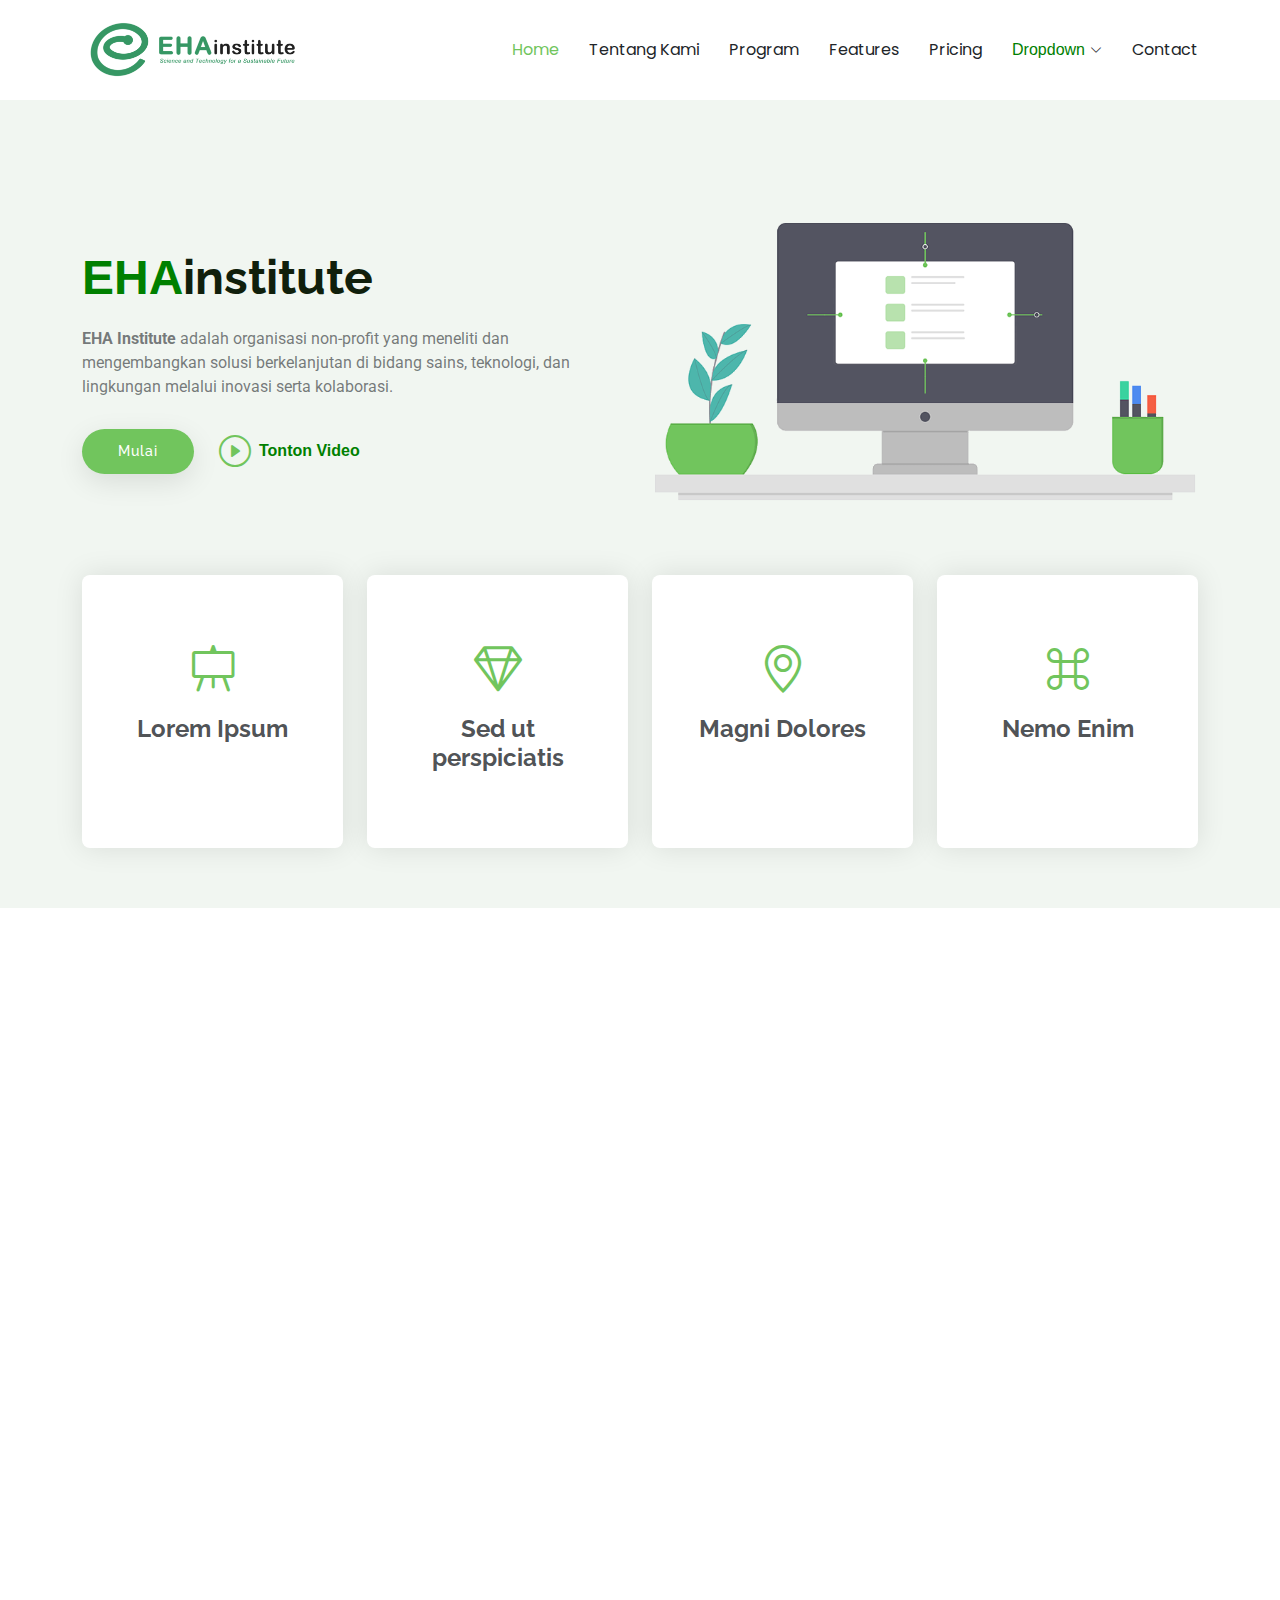
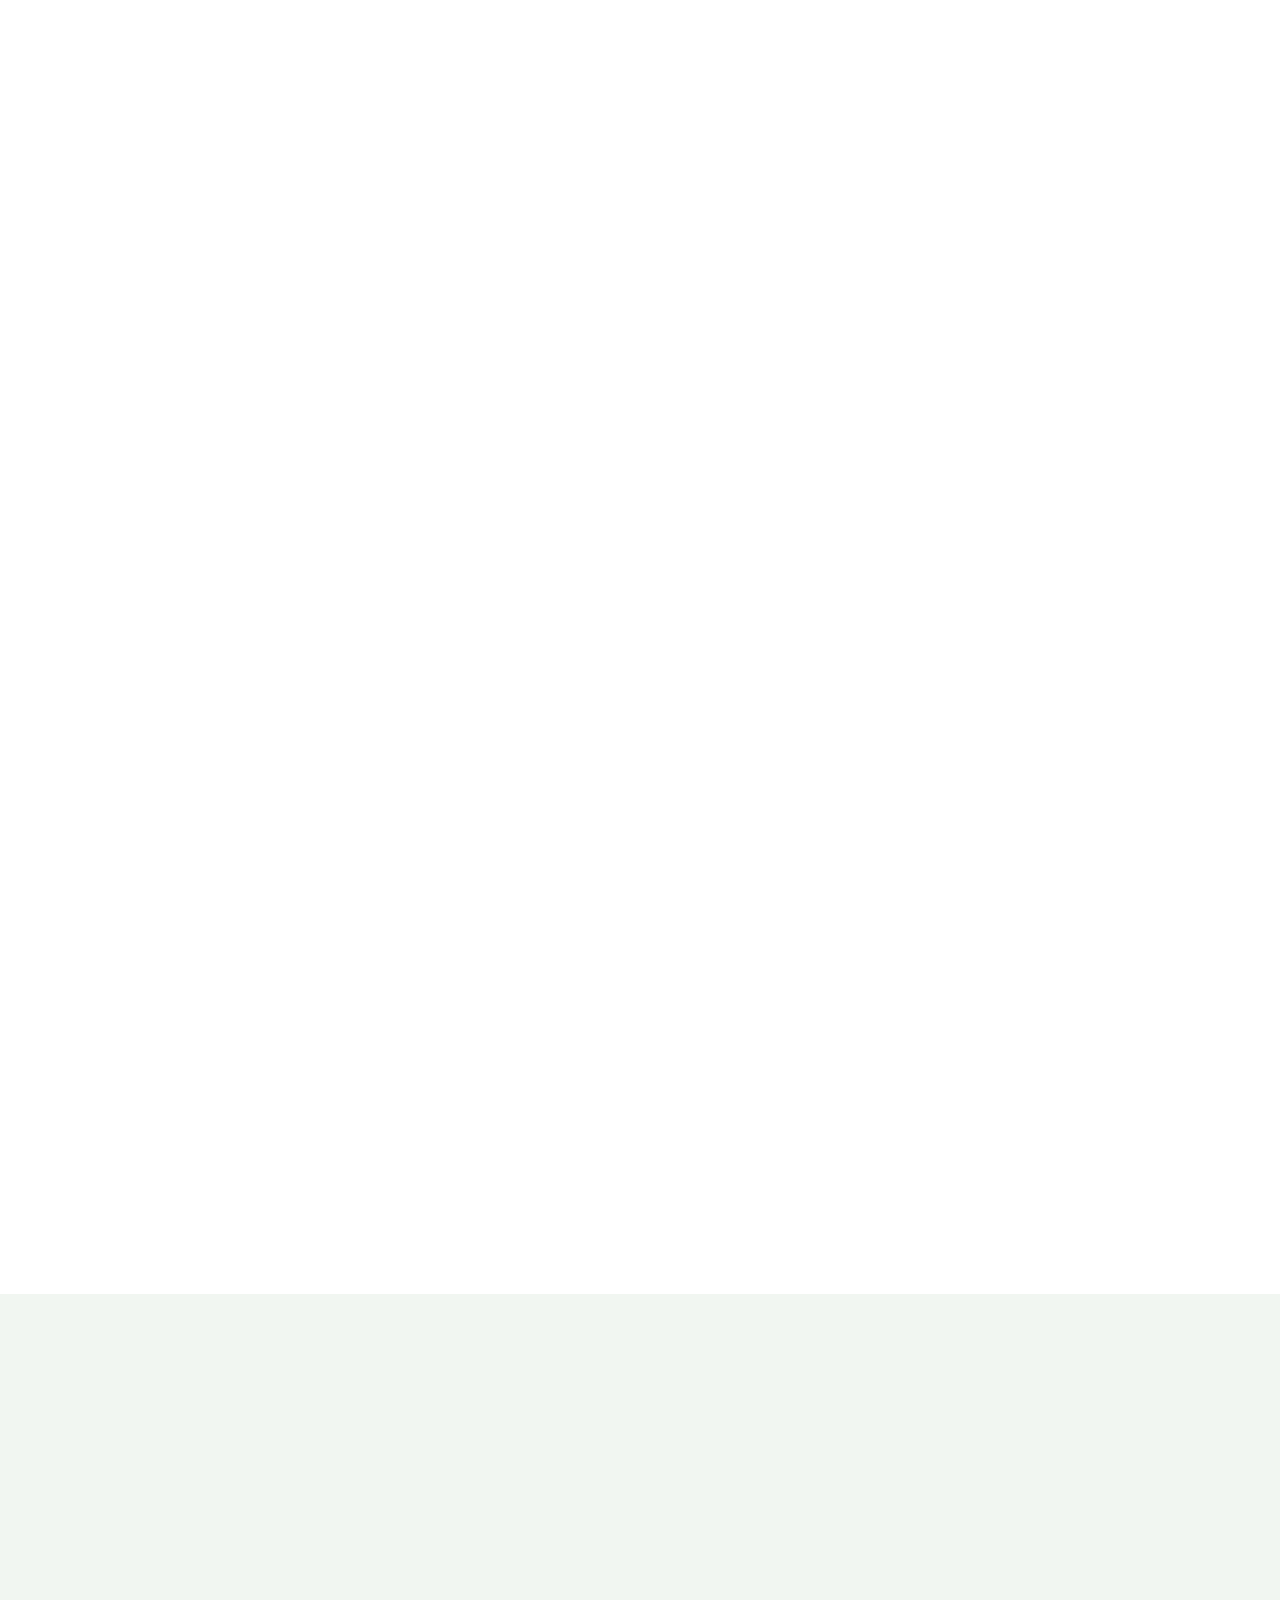
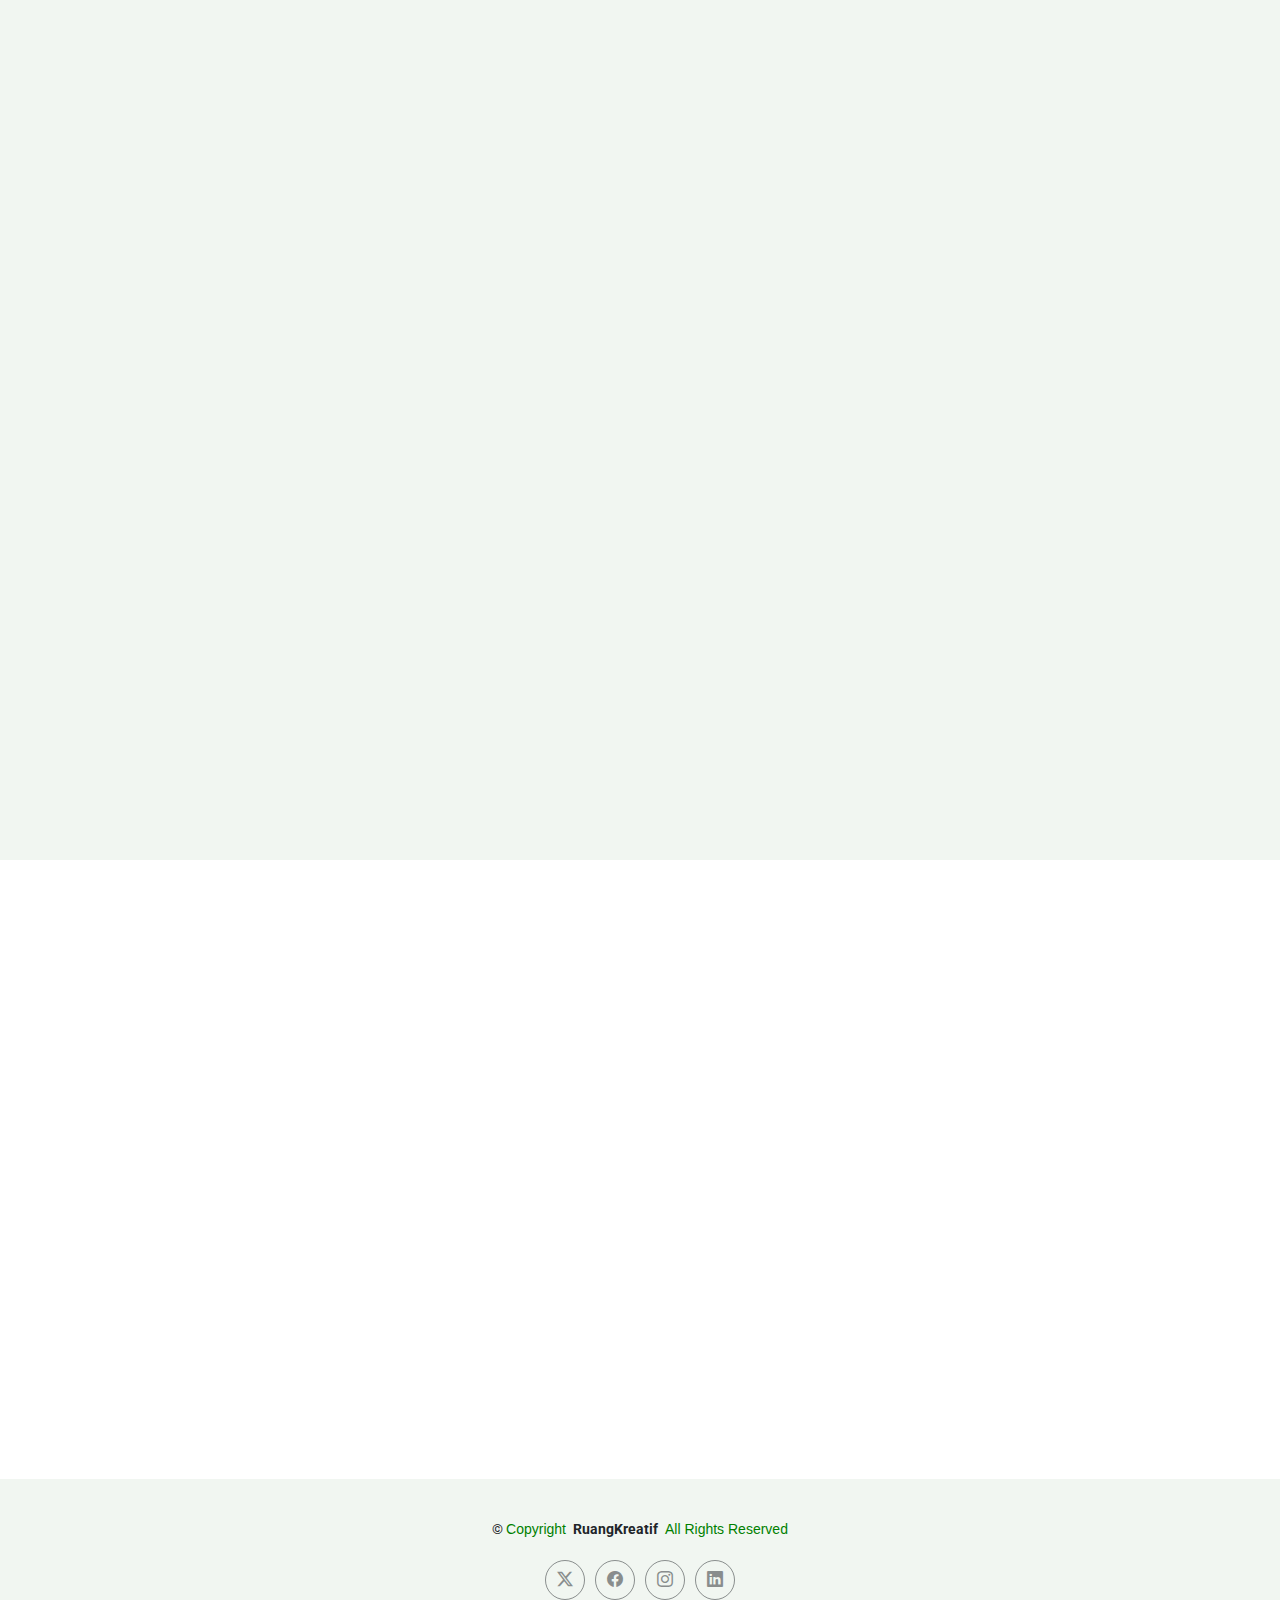
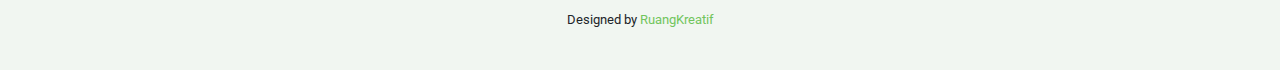
==== index.html @ 8fd2c1e6 "first commit" ====
<!DOCTYPE html>
<html lang="en">

<head>
  <meta charset="utf-8">
  <meta content="width=device-width, initial-scale=1.0" name="viewport">
  <title>EHA institute</title>
  <meta name="description" content="">
  <meta name="keywords" content="">

  <!-- Favicons -->
  <link href="assets/img/eha.png" rel="icon">
  <link href="assets/img" rel="apple-touch-icon">

  <!-- Fonts -->
  <link href="https://fonts.googleapis.com" rel="preconnect">
  <link href="https://fonts.gstatic.com" rel="preconnect" crossorigin>
  <link href="https://fonts.googleapis.com/css2?family=Roboto:ital,wght@0,100;0,300;0,400;0,500;0,700;0,900;1,100;1,300;1,400;1,500;1,700;1,900&family=Poppins:ital,wght@0,100;0,200;0,300;0,400;0,500;0,600;0,700;0,800;0,900;1,100;1,200;1,300;1,400;1,500;1,600;1,700;1,800;1,900&family=Raleway:ital,wght@0,100;0,200;0,300;0,400;0,500;0,600;0,700;0,800;0,900;1,100;1,200;1,300;1,400;1,500;1,600;1,700;1,800;1,900&display=swap" rel="stylesheet">

  <!-- Vendor CSS Files -->
  <link href="assets/vendor/bootstrap/css/bootstrap.min.css" rel="stylesheet">
  <link href="assets/vendor/bootstrap-icons/bootstrap-icons.css" rel="stylesheet">
  <link href="assets/vendor/aos/aos.css" rel="stylesheet">
  <link href="assets/vendor/glightbox/css/glightbox.min.css" rel="stylesheet">

  <!-- Main CSS File -->
  <link href="assets/css/main.css" rel="stylesheet">

  <!-- =======================================================
  * Template Name: eStartup
  * Template URL: https://bootstrapmade.com/estartup-bootstrap-landing-page-template/
  * Updated: Aug 07 2024 with Bootstrap v5.3.3
  * Author: BootstrapMade.com
  * License: https://bootstrapmade.com/license/
  ======================================================== -->
</head>

<body class="index-page">

  <header id="header" class="header d-flex align-items-center sticky-top">
    <div class="container-fluid container-xl position-relative d-flex align-items-center justify-content-between">

      <a href="index.html" class="logo d-flex align-items-center">
        <!-- Uncomment the line below if you also wish to use an image logo -->
        <!-- <img src="assets/img/logo.png" alt=""> -->
          <img src="assets/img/eha-logo.png" alt="Logo" style="height: 100px;"> <!-- Ganti dengan ukuran yang sesuai -->
      </a>

      <nav id="navmenu" class="navmenu">
        <ul>
          <li><a href="#hero" class="active">Home</a></li>
          <li><a href="#about">Tentang Kami</a></li>
          <li><a href="#services">Program</a></li>
          <li><a href="#features">Features</a></li>
          <li><a href="#pricing">Pricing</a></li>
          <li class="dropdown"><a href="#"><span>Dropdown</span> <i class="bi bi-chevron-down toggle-dropdown"></i></a>
            <ul>
              <li><a href="#">Dropdown 1</a></li>
              <li class="dropdown"><a href="#"><span>Deep Dropdown</span> <i class="bi bi-chevron-down toggle-dropdown"></i></a>
                <ul>
                  <li><a href="#">Deep Dropdown 1</a></li>
                  <li><a href="#">Deep Dropdown 2</a></li>
                  <li><a href="#">Deep Dropdown 3</a></li>
                  <li><a href="#">Deep Dropdown 4</a></li>
                  <li><a href="#">Deep Dropdown 5</a></li>
                </ul>
              </li>
              <li><a href="#">Dropdown 2</a></li>
              <li><a href="#">Dropdown 3</a></li>
              <li><a href="#">Dropdown 4</a></li>
            </ul>
          </li>
          <li><a href="#contact">Contact</a></li>
        </ul>
        <i class="mobile-nav-toggle d-xl-none bi bi-list"></i>
      </nav>

    </div>
  </header>

  <main class="main">

    <!-- Hero Section -->
    <section id="hero" class="hero section light-background">

      <div class="container position-relative" data-aos="fade-up" data-aos-delay="100">
        <div class="row gy-5">
          <div class="col-lg-6 order-2 order-lg-1 d-flex flex-column justify-content-center">
            <h2 class="institute"><span>EHA</span>institute</h2>
            <p><b>EHA Institute</b> adalah organisasi non-profit yang meneliti dan mengembangkan solusi berkelanjutan di bidang sains, teknologi, dan lingkungan melalui inovasi serta kolaborasi.</p>
            <div class="d-flex">
              <a href="#about" class="btn-get-started">Mulai</a>
              <a href="assets/img/eha.mp4" class="glightbox btn-watch-video d-flex align-items-center"><i class="bi bi-play-circle"></i><span>Tonton Video</span></a>
            </div>
          </div>
          <div class="col-lg-6 order-1 order-lg-2">
            <img src="assets/img/hero-img.png" class="img-fluid" alt="">
          </div>
        </div>
      </div>

      <div class="icon-boxes position-relative" data-aos="fade-up" data-aos-delay="200">
        <div class="container position-relative">
          <div class="row gy-4 mt-5">

            <div class="col-xl-3 col-md-6">
              <div class="icon-box">
                <div class="icon"><i class="bi bi-easel"></i></div>
                <h4 class="title"><a href="" class="stretched-link">Lorem Ipsum</a></h4>
              </div>
            </div><!--End Icon Box -->

            <div class="col-xl-3 col-md-6">
              <div class="icon-box">
                <div class="icon"><i class="bi bi-gem"></i></div>
                <h4 class="title"><a href="" class="stretched-link">Sed ut perspiciatis</a></h4>
              </div>
            </div><!--End Icon Box -->

            <div class="col-xl-3 col-md-6">
              <div class="icon-box">
                <div class="icon"><i class="bi bi-geo-alt"></i></div>
                <h4 class="title"><a href="" class="stretched-link">Magni Dolores</a></h4>
              </div>
            </div><!--End Icon Box -->

            <div class="col-xl-3 col-md-6">
              <div class="icon-box">
                <div class="icon"><i class="bi bi-command"></i></div>
                <h4 class="title"><a href="" class="stretched-link">Nemo Enim</a></h4>
              </div>
            </div><!--End Icon Box -->

          </div>
        </div>
      </div>

    </section><!-- /Hero Section -->

    <!-- About Section -->
    <section id="about" class="about section">

      <div class="container">

        <div class="row gy-4">

          <div class="col-lg-6 content" data-aos="fade-up" data-aos-delay="100">
            <p class="who-we-are">Tentang Kami</p>
            <p class="fst-italic">
              EHA Institute adalah organisasi non-profit yang berfokus pada riset, penelitian, dan pengembangan di bidang sains, teknologi, serta lingkungan yang berkelanjutan. Berkomitmen untuk mendorong inovasi dan solusi berbasis ilmu pengetahuan, EHA Institute berperan dalam menghasilkan kajian strategis, teknologi ramah lingkungan, serta program pemberdayaan masyarakat yang bertujuan untuk menciptakan ekosistem yang lebih berkelanjutan. Melalui kolaborasi dengan akademisi, industri, dan komunitas, organisasi ini berupaya memberikan kontribusi nyata dalam menghadapi tantangan global di bidang lingkungan dan teknologi hijau.
            </p>
            <a href="#" class="read-more"><span>Lihat Kembali</span><i class="bi bi-arrow-right"></i></a>
          </div>

          <div class="col-lg-6 about-images" data-aos="fade-up" data-aos-delay="200">
            <div class="row gy-4">
              <div class="col-lg-6">
                <img src="assets/img/about-company-1.jpg" class="img-fluid" alt="">
              </div>
              <div class="col-lg-6">
                <div class="row gy-4">
                  <div class="col-lg-12">
                    <img src="assets/img/about-company-2.jpg" class="img-fluid" alt="">
                  </div>
                  <div class="col-lg-12">
                    <img src="assets/img/about-company-3.jpg" class="img-fluid" alt="">
                  </div>
                </div>
              </div>
            </div>

          </div>

        </div>

      </div>
    </section><!-- /About Section -->
    <section id="services" class="services section">

      <!-- Section Title -->
      <div class="container section-title" data-aos="fade-up">
  
        <div><span>Program</span> <span class="description-title">EHA institute</span></div>
      </div><!-- End Section Title -->
    
      <div class="container">
        <div class="row gy-4">
    
          <!-- Baris Pertama -->
          <div class="col-lg-4 col-md-6" data-aos="fade-up" data-aos-delay="100">
            <div class="service-item position-relative">
              <div class="icon">
                <i class="bi bi-activity"></i>
              </div>
              <a href="service-details.html" class="stretched-link">
                <h3>
                  Riset & Pengembangan Inovasi Berkelanjutan
                   </h3>
              </a>
              <p>📌 Tujuan: Mengembangkan solusi berbasis riset dalam bidang teknologi ramah lingkungan, energi terbarukan, dan pengelolaan sumber daya alam.<br>
                <br>📌 Kegiatan:
                Penelitian dan publikasi ilmiah terkait lingkungan dan teknologi berkelanjutan.
                Pengembangan inovasi dalam teknologi hijau dan efisiensi energi.
                Kolaborasi dengan akademisi dan industri dalam proyek riset.<br>
                 <br> Sub Program:
                EHA Journals:
                EHA Journals adalah sub kegiatan dari pogram Riset dan Pengembangan Inovasi yang berfokus pada:
                Asistensi & Publikasi Artikel Ilmiah
                Pelatihan Penulisan
                
                </p>
            </div>
          </div><!-- End Service Item -->
    
          <div class="col-lg-4 col-md-6" data-aos="fade-up" data-aos-delay="200">
            <div class="service-item position-relative">
              <div class="icon">
                <i class="bi bi-broadcast"></i>
              </div>
              <a href="service-details.html" class="stretched-link">
                <h3>Edukasi & Literasi Sains untuk Masyarakat</h3>
              </a>
              <p>📌 Tujuan: Meningkatkan kesadaran dan pemahaman masyarakat tentang isu-isu lingkungan dan teknologi berkelanjutan.<br>
                <br>📌 Kegiatan:
                <br>A.Pelatihan, seminar dan podcast
                <br>B.Konten di Media Sosial 
                <br>C.Gerakan & Campaign
                </p>
            </div>
          </div><!-- End Service Item -->
    

    
          <!-- Baris Kedua -->
          <div class="col-lg-4 col-md-6" data-aos="fade-up" data-aos-delay="400">
            <div class="service-item position-relative">
              <div class="icon">
                <i class="bi bi-bounding-box-circles"></i>
              </div>
              <a href="service-details.html" class="stretched-link">
                <h3>Pemberdayaan Masyarakat 
                </h3>
              </a>
              <p>📌 Tujuan: Mendorong praktik keberlanjutan melalui program pemberdayaan Masyarakat berbasis sains, teknologi dan lingkungan dengan mengedepankan kolaborasi.</p><br>
               <br> 📌 Kegiatan:
               <br> A.Pengabdian Masyarakat
                <br>B.Program pengelolaan sampah berbasis komunitas dan bank sampah digital.
                <br>C.Pelatihan keterampilan untuk UMKM berbasis lingkungan, seperti daur ulang limbah dan produk ramah lingkungan.
                <br>D.Pendampingan komunitas dalam membangun usaha hijau.
                </p>
            </div>
          </div><!-- End Service Item -->
    
          <div class="col-lg-4 col-md-6" data-aos="fade-up" data-aos-delay="500">
            <div class="service-item position-relative">
              <div class="icon">
                <i class="bi bi-chat-square-text"></i>
              </div>
              <a href="service-details.html" class="stretched-link">
                <h3>
                  Program Kemitraan & Kolaborasi
                  </h3>
              </a>
              <p>📌 Tujuan: Membangun jejaring dan kerja sama dengan berbagai pihak untuk memperkuat dampak riset dan inovasi lingkungan.<br>
                <br>📌 Kegiatan:
                <br>A.Kerja sama dengan universitas, lembaga penelitian, dan industri dalam pengembangan sains, teknologi dan lingkungan.
                <br>B.Program internship dan volunteer bagi mahasiswa serta profesional muda.
                <br>C.Pengembangan proyek sosial berbasis komunitas bersama NGO dan lembaga
                
                .</p>
            </div>
          </div><!-- End Service Item -->
    
        </div><!-- End Row -->
      </div><!-- End Container -->
    
    </section><!-- /Services Section -->

    <!-- Features Section -->
    <section id="features" class="features section light-background">

      <!-- Section Title -->
      <div class="container section-title" data-aos="fade-up">
        <h2>Features</h2>
        <div><span>Check Our</span> <span class="description-title">Features</span></div>
      </div><!-- End Section Title -->

      <div class="container">

        <div class="row gy-5 justify-content-between">

          <div class="col-xl-5" data-aos="zoom-out" data-aos-delay="100">
            <img src="assets/assets/img//template/eStartup/features.svg" class="img-fluid" alt="">
          </div>

          <div class="col-xl-6 d-flex">
            <div class="row align-self-center gy-4">

              <div class="col-md-6" data-aos="fade-up" data-aos-delay="200">
                <div class="feature-box d-flex align-items-center">
                  <i class="bi bi-check"></i>
                  <h3>Eos aspernatur rem</h3>
                </div>
              </div><!-- End Feature Item -->

              <div class="col-md-6" data-aos="fade-up" data-aos-delay="300">
                <div class="feature-box d-flex align-items-center">
                  <i class="bi bi-check"></i>
                  <h3>Facilis neque ipsa</h3>
                </div>
              </div><!-- End Feature Item -->

              <div class="col-md-6" data-aos="fade-up" data-aos-delay="400">
                <div class="feature-box d-flex align-items-center">
                  <i class="bi bi-check"></i>
                  <h3>Volup amet volupt</h3>
                </div>
              </div><!-- End Feature Item -->

              <div class="col-md-6" data-aos="fade-up" data-aos-delay="500">
                <div class="feature-box d-flex align-items-center">
                  <i class="bi bi-check"></i>
                  <h3>Rerum omnis sint</h3>
                </div>
              </div><!-- End Feature Item -->

              <div class="col-md-6" data-aos="fade-up" data-aos-delay="600">
                <div class="feature-box d-flex align-items-center">
                  <i class="bi bi-check"></i>
                  <h3>Alias possimus</h3>
                </div>
              </div><!-- End Feature Item -->

              <div class="col-md-6" data-aos="fade-up" data-aos-delay="700">
                <div class="feature-box d-flex align-items-center">
                  <i class="bi bi-check"></i>
                  <h3>Repellendus molli</h3>
                </div>
              </div><!-- End Feature Item -->

            </div>
          </div>

        </div>

      </div>

    </section><!-- /Features Section -->

   

    <!-- Faq Section -->
    <section id="faq" class="faq section light-background">

      <div class="container">

        <div class="row gy-4">

          <div class="col-lg-4" data-aos="fade-up" data-aos-delay="100">
            <div class="content px-xl-5">
              <h3><span>Frequently Asked </span><strong>Questions</strong></h3>
              <p>
                Lorem ipsum dolor sit amet, consectetur adipiscing elit, sed do eiusmod tempor incididunt ut labore et dolore magna aliqua. Duis aute irure dolor in reprehenderit
              </p>
            </div>
          </div>

          <div class="col-lg-8" data-aos="fade-up" data-aos-delay="200">

            <div class="faq-container">
              <div class="faq-item faq-active">
                <h3><span class="num">1.</span> <span>Non consectetur a erat nam at lectus urna duis?</span></h3>
                <div class="faq-content">
                  <p>Feugiat pretium nibh ipsum consequat. Tempus iaculis urna id volutpat lacus laoreet non curabitur gravida. Venenatis lectus magna fringilla urna porttitor rhoncus dolor purus non.</p>
                </div>
                <i class="faq-toggle bi bi-chevron-right"></i>
              </div><!-- End Faq item-->

              <div class="faq-item">
                <h3><span class="num">2.</span> <span>Feugiat scelerisque varius morbi enim nunc faucibus a pellentesque?</span></h3>
                <div class="faq-content">
                  <p>Dolor sit amet consectetur adipiscing elit pellentesque habitant morbi. Id interdum velit laoreet id donec ultrices. Fringilla phasellus faucibus scelerisque eleifend donec pretium. Est pellentesque elit ullamcorper dignissim. Mauris ultrices eros in cursus turpis massa tincidunt dui.</p>
                </div>
                <i class="faq-toggle bi bi-chevron-right"></i>
              </div><!-- End Faq item-->

              <div class="faq-item">
                <h3><span class="num">3.</span> <span>Dolor sit amet consectetur adipiscing elit pellentesque?</span></h3>
                <div class="faq-content">
                  <p>Eleifend mi in nulla posuere sollicitudin aliquam ultrices sagittis orci. Faucibus pulvinar elementum integer enim. Sem nulla pharetra diam sit amet nisl suscipit. Rutrum tellus pellentesque eu tincidunt. Lectus urna duis convallis convallis tellus. Urna molestie at elementum eu facilisis sed odio morbi quis</p>
                </div>
                <i class="faq-toggle bi bi-chevron-right"></i>
              </div><!-- End Faq item-->

              <div class="faq-item">
                <h3><span class="num">4.</span> <span>Ac odio tempor orci dapibus. Aliquam eleifend mi in nulla?</span></h3>
                <div class="faq-content">
                  <p>Dolor sit amet consectetur adipiscing elit pellentesque habitant morbi. Id interdum velit laoreet id donec ultrices. Fringilla phasellus faucibus scelerisque eleifend donec pretium. Est pellentesque elit ullamcorper dignissim. Mauris ultrices eros in cursus turpis massa tincidunt dui.</p>
                </div>
                <i class="faq-toggle bi bi-chevron-right"></i>
              </div><!-- End Faq item-->

              <div class="faq-item">
                <h3><span class="num">5.</span> <span>Tempus quam pellentesque nec nam aliquam sem et tortor consequat?</span></h3>
                <div class="faq-content">
                  <p>Molestie a iaculis at erat pellentesque adipiscing commodo. Dignissim suspendisse in est ante in. Nunc vel risus commodo viverra maecenas accumsan. Sit amet nisl suscipit adipiscing bibendum est. Purus gravida quis blandit turpis cursus in</p>
                </div>
                <i class="faq-toggle bi bi-chevron-right"></i>
              </div><!-- End Faq item-->

            </div>

          </div>
        </div>

      </div>

    </section><!-- /Faq Section -->

    <!-- Contact Section -->
    <section id="contact" class="contact section">

      <!-- Section Title -->
      <div class="container section-title" data-aos="fade-up">
        <h2>Contact</h2>
        <div><span>Need Help?</span> <span class="description-title">Contact Us</span></div>
      </div><!-- End Section Title -->

      <div class="container" data-aos="fade" data-aos-delay="100">

        <div class="row gy-4">

          <div class="col-lg-4">
            <div class="info-item d-flex" data-aos="fade-up" data-aos-delay="200">
              <i class="bi bi-geo-alt flex-shrink-0"></i>
              <div>
                <h3>Address</h3>
                <p>A108 Adam Street, New York, NY 535022</p>
              </div>
            </div><!-- End Info Item -->

            <div class="info-item d-flex" data-aos="fade-up" data-aos-delay="300">
              <i class="bi bi-telephone flex-shrink-0"></i>
              <div>
                <h3>Call Us</h3>
                <p>+1 5589 55488 55</p>
              </div>
            </div><!-- End Info Item -->

            <div class="info-item d-flex" data-aos="fade-up" data-aos-delay="400">
              <i class="bi bi-envelope flex-shrink-0"></i>
              <div>
                <h3>Email Us</h3>
                <p>info@example.com</p>
              </div>
            </div><!-- End Info Item -->

          </div>

          <div class="col-lg-8">
            <form action="forms/contact.php" method="post" class="php-email-form" data-aos="fade-up" data-aos-delay="200">
              <div class="row gy-4">

                <div class="col-md-6">
                  <input type="text" name="name" class="form-control" placeholder="Your Name" required="">
                </div>

                <div class="col-md-6 ">
                  <input type="email" class="form-control" name="email" placeholder="Your Email" required="">
                </div>

                <div class="col-md-12">
                  <input type="text" class="form-control" name="subject" placeholder="Subject" required="">
                </div>

                <div class="col-md-12">
                  <textarea class="form-control" name="message" rows="6" placeholder="Message" required=""></textarea>
                </div>

                <div class="col-md-12 text-center">
                  <div class="loading">Loading</div>
                  <div class="error-message"></div>
                  <div class="sent-message">Your message has been sent. Thank you!</div>

                  <button type="submit">Send Message</button>
                </div>

              </div>
            </form>
          </div><!-- End Contact Form -->

        </div>

      </div>

    </section><!-- /Contact Section -->

  </main>

  <footer id="footer" class="footer light-background">

    <div class="container">
      <div class="copyright text-center ">
        <p>© <span>Copyright</span> <strong class="px-1 sitename">RuangKreatif</strong> <span>All Rights Reserved</span></p>
      </div>
      <div class="social-links d-flex justify-content-center">
        <a href=""><i class="bi bi-twitter-x"></i></a>
        <a href=""><i class="bi bi-facebook"></i></a>
        <a href=""><i class="bi bi-instagram"></i></a>
        <a href=""><i class="bi bi-linkedin"></i></a>
      </div>
      <div class="credits">
        <!-- All the links in the footer should remain intact. -->
        <!-- You can delete the links only if you've purchased the pro version. -->
        <!-- Licensing information: https://bootstrapmade.com/license/ -->
        <!-- Purchase the pro version with working PHP/AJAX contact form: [buy-url] -->
        Designed by <a href="https://bootstrapmade.com/">RuangKreatif</a>
      </div>
    </div>

  </footer>

  <!-- Scroll Top -->
  <a href="#" id="scroll-top" class="scroll-top d-flex align-items-center justify-content-center"><i class="bi bi-arrow-up-short"></i></a>

  <!-- Preloader -->
  <div id="preloader"></div>

  <!-- Vendor JS Files -->
  <script src="assets/vendor/bootstrap/js/bootstrap.bundle.min.js"></script>
  <script src="assets/vendor/php-email-form/validate.js"></script>
  <script src="assets/vendor/aos/aos.js"></script>
  <script src="assets/vendor/glightbox/js/glightbox.min.js"></script>

  <!-- Main JS File -->
  <script src="assets/js/main.js"></script>

</body>

</html>
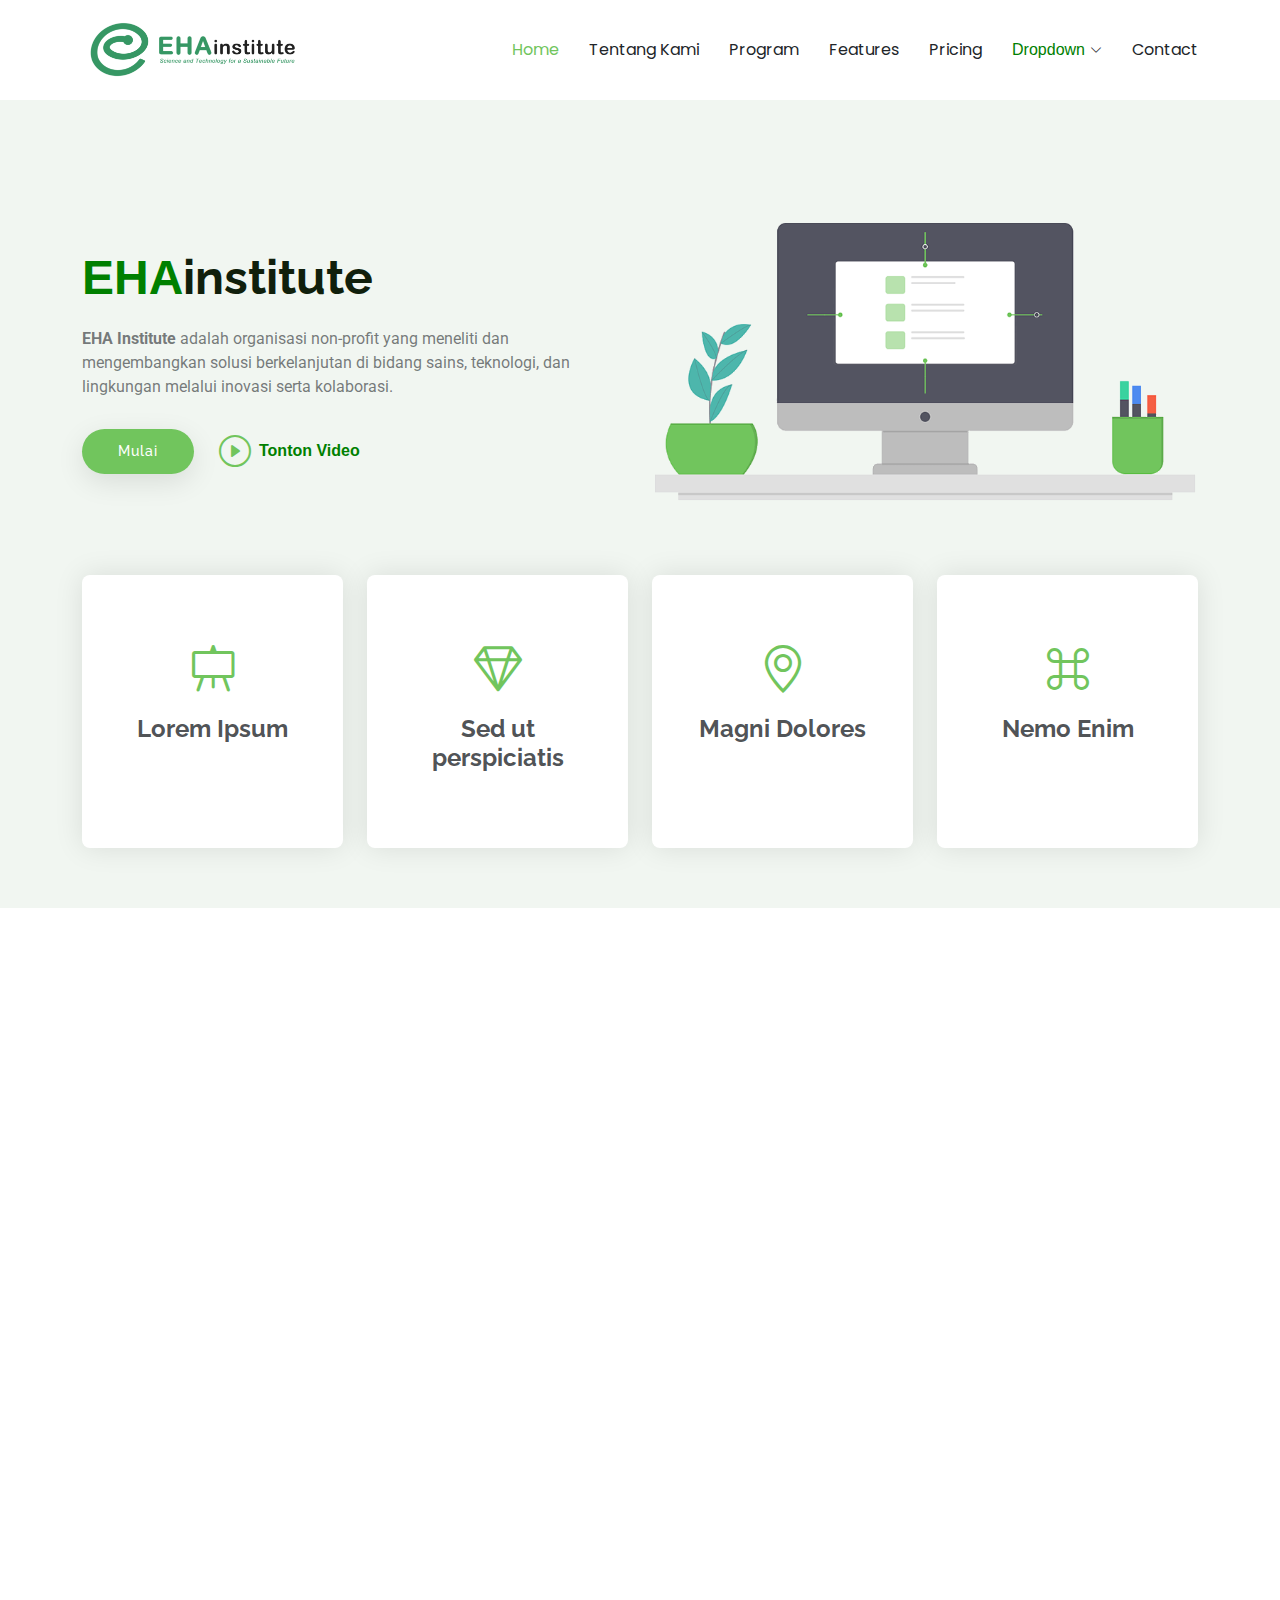
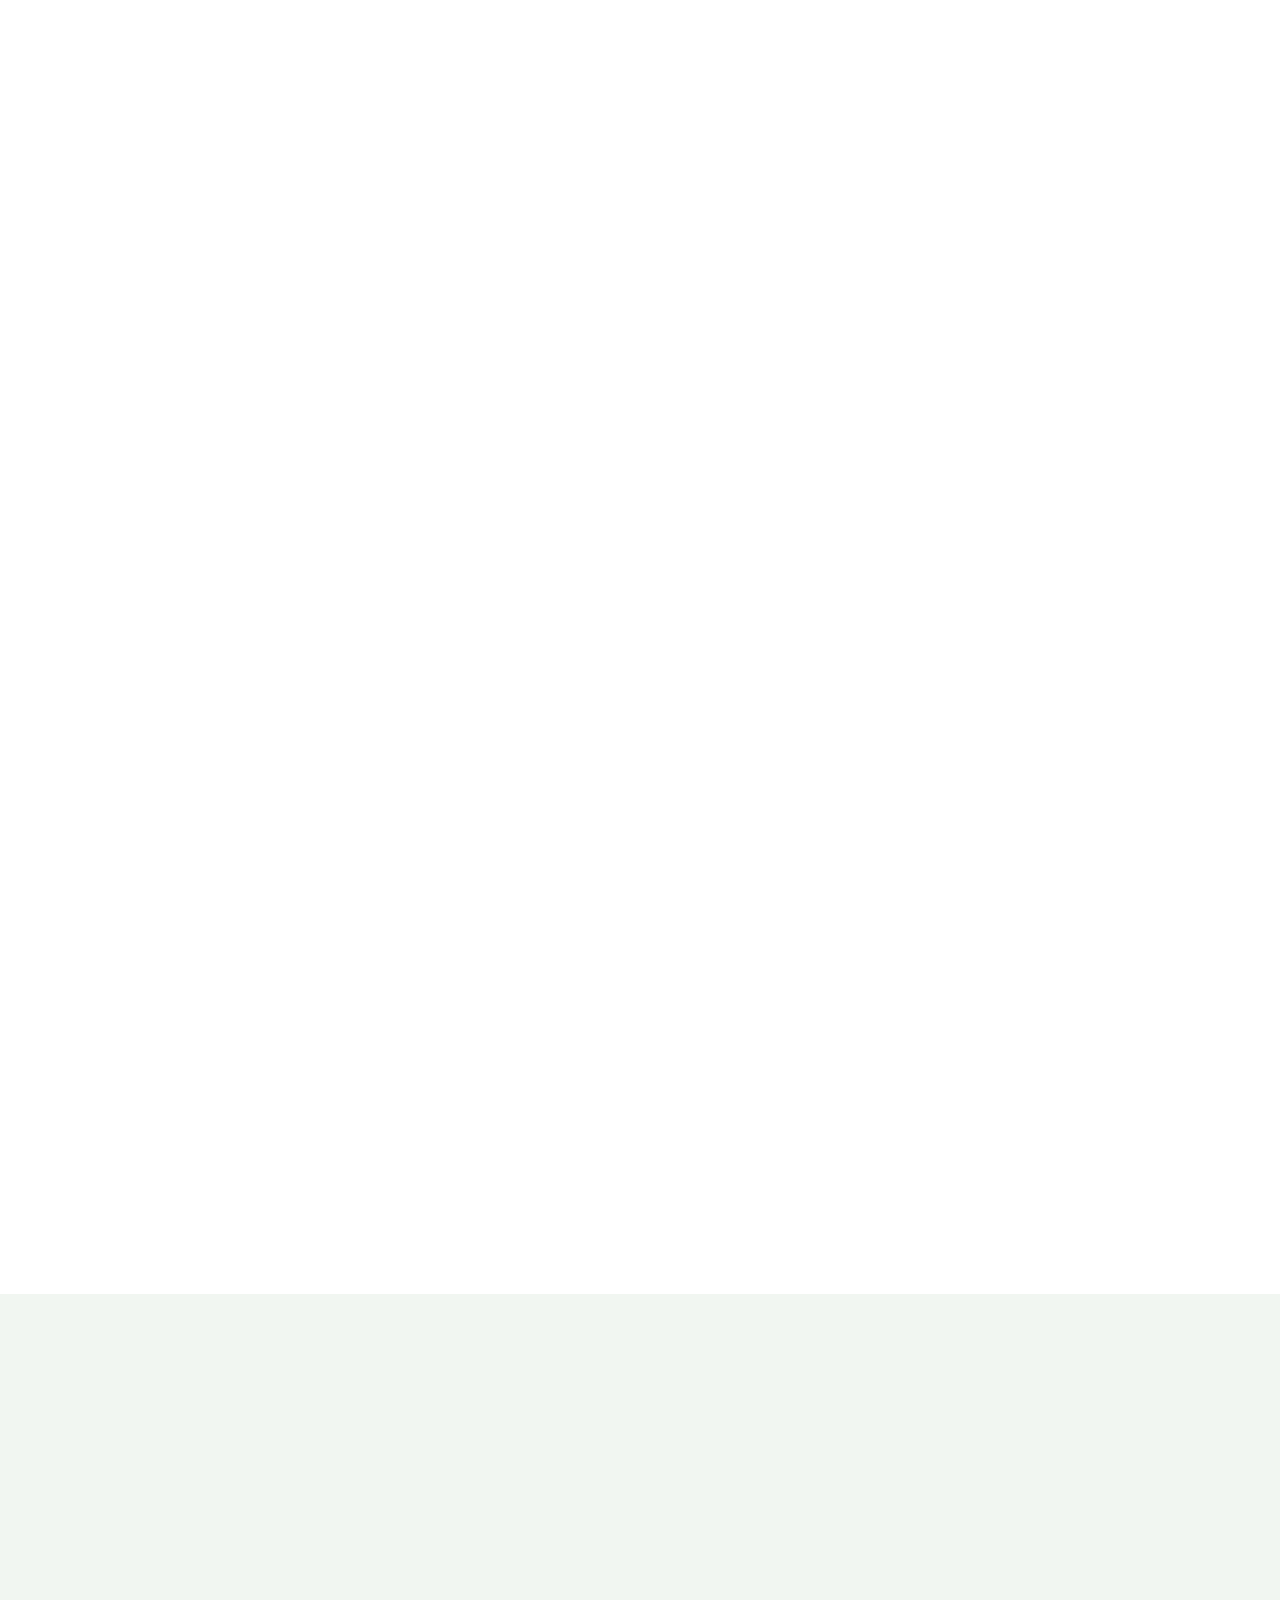
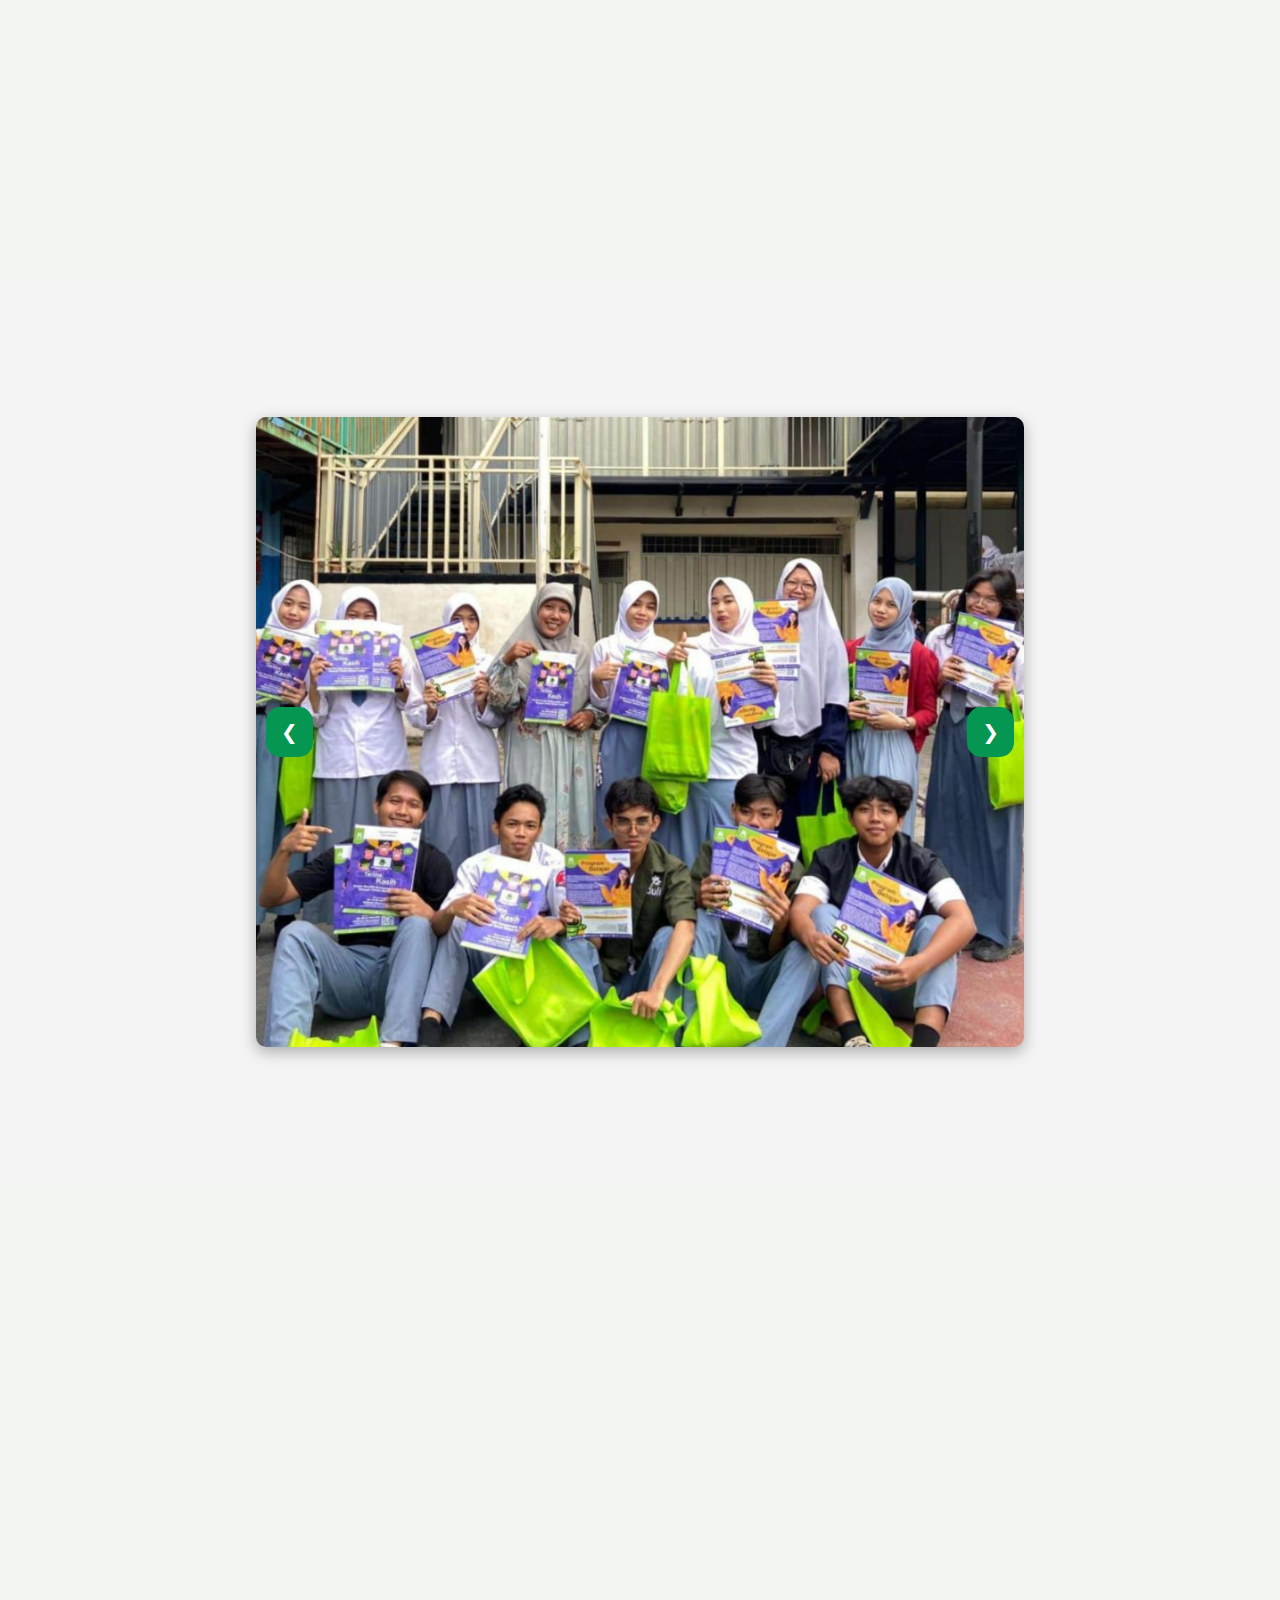
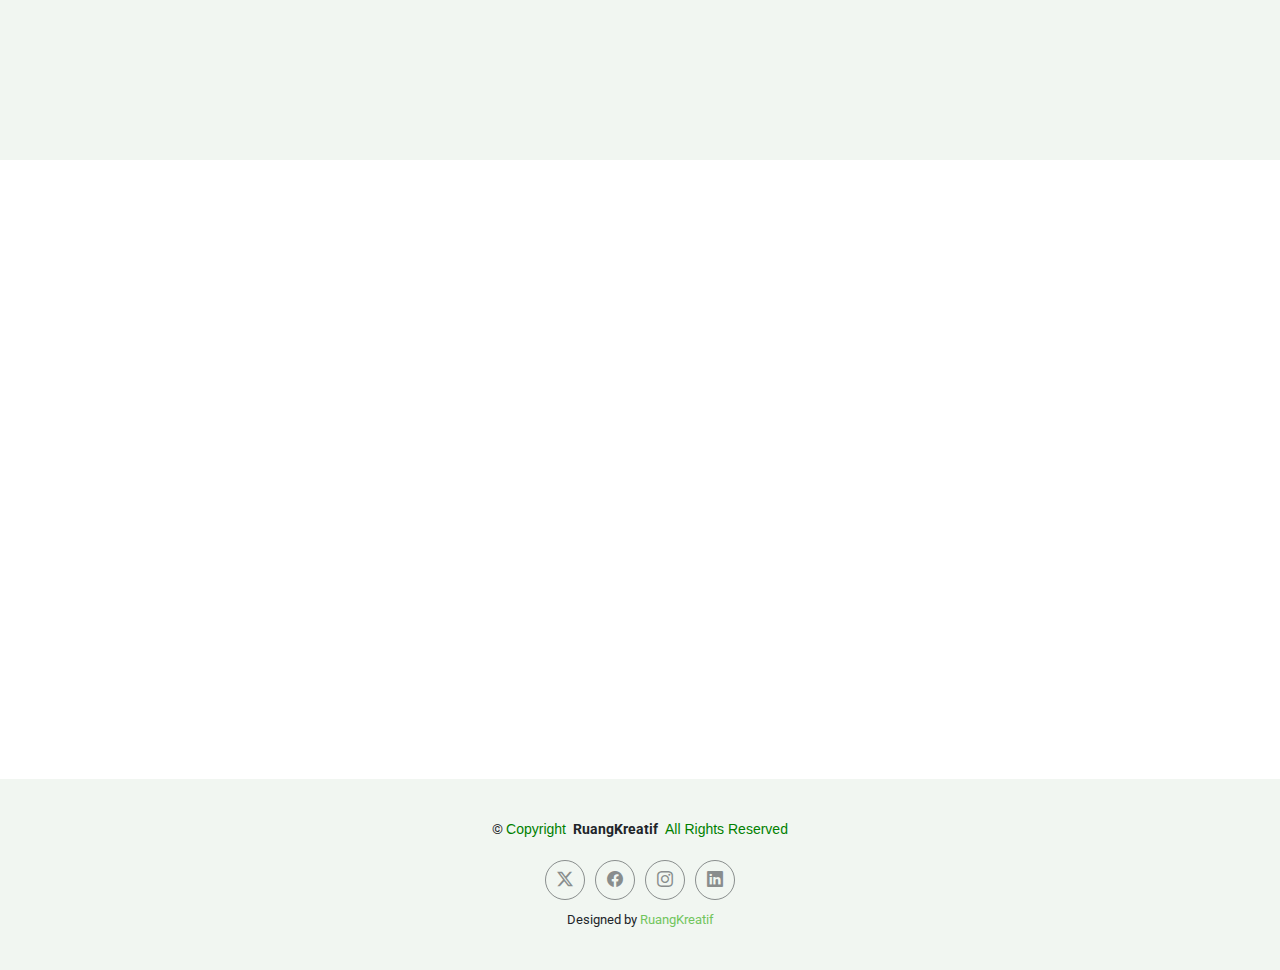
==== commit f8a6e6ec: "add img" ====
--- a/index.html
+++ b/index.html
@@ -347,8 +347,20 @@
 
     </section><!-- /Features Section -->
 
-   
-
+    <div class="main-container"> <!-- Tambahin div ini -->
+      <div class="gallery-container">
+          <button class="nav-button prev" id="prevBtn">&#10094;</button>
+          <div class="gallery" id="gallery">
+              <img src="assets/img/k.jpg" class="image">
+              <img src="assets/img/3.jpg" class="image">
+              <img src="assets/img/4.jpg" class="image">
+          </div>
+          <button class="nav-button next" id="nextBtn">&#10095;</button>
+      </div>
+  </div>
+  
+  
+  
     <!-- Faq Section -->
     <section id="faq" class="faq section light-background">
 
--- a/assets/css/main.css
+++ b/assets/css/main.css
@@ -1340,4 +1340,67 @@
 --------------------------------------------------------------*/
 .starter-section {
   /* Add your styles here */
-}+}
+
+* {
+  margin: 0;
+  padding: 0;
+  box-sizing: border-box;
+}
+
+.main-container { /* Ganti dari body ke .main-container */
+  display: flex;
+  justify-content: center; /* Tengah secara horizontal */
+  align-items: center; /* Tengah secara vertikal */
+  height: 100vh;
+  width: 100vw;
+  background-color: #f4f4f4;
+  overflow: hidden;
+}
+
+.gallery-container {
+  width: 60vw; /* Ukuran frame lebih kecil */
+  height: 70vh; /* Biar nggak terlalu besar */
+  overflow: hidden;
+  position: relative;
+  border-radius: 10px;
+  box-shadow: 0 5px 15px rgba(0, 0, 0, 0.3);
+  background-color: #fff;
+  display: flex;
+  justify-content: center;
+  align-items: center;
+}
+
+.gallery {
+  display: flex;
+  width: 100%;
+  height: 100%;
+  transition: transform 0.5s ease-in-out; /* Animasi geser */
+}
+
+.gallery img {
+  width: 100%;
+  height: 100%;
+  object-fit: cover;
+  flex-shrink: 0; /* Supaya tiap gambar 1 layar */
+}
+
+.nav-button {
+  position: absolute;
+  top: 50%;
+  transform: translateY(-50%);
+  background-color: gray;
+  color: white;
+  border: none;
+  padding: 10px 15px;
+  cursor: pointer;
+  font-size: 20px;
+  z-index: 10;
+  transition: background-color 0.3s ease;
+  border-radius: 30%;
+}
+
+.prev{ left: 10px;
+background-color: #059652; }
+.next{ right: 10px; 
+background-color: #059652;}
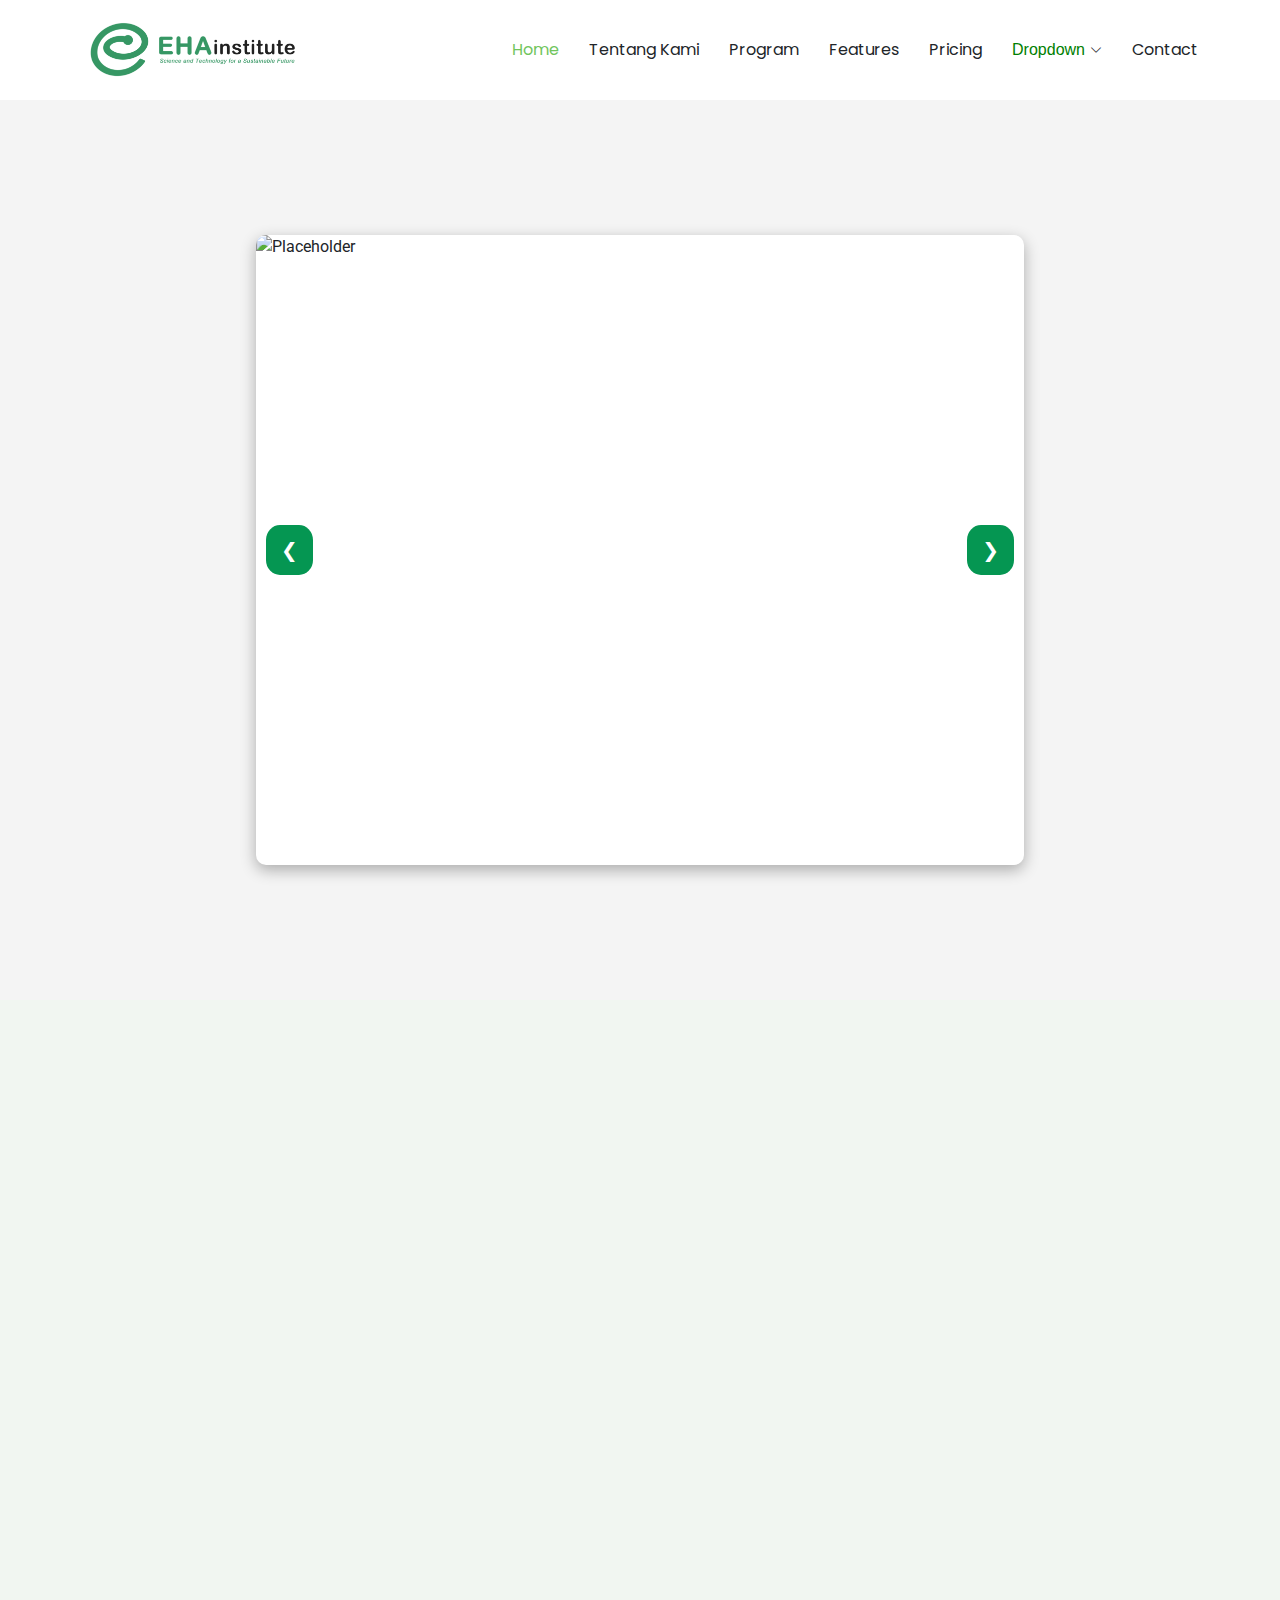
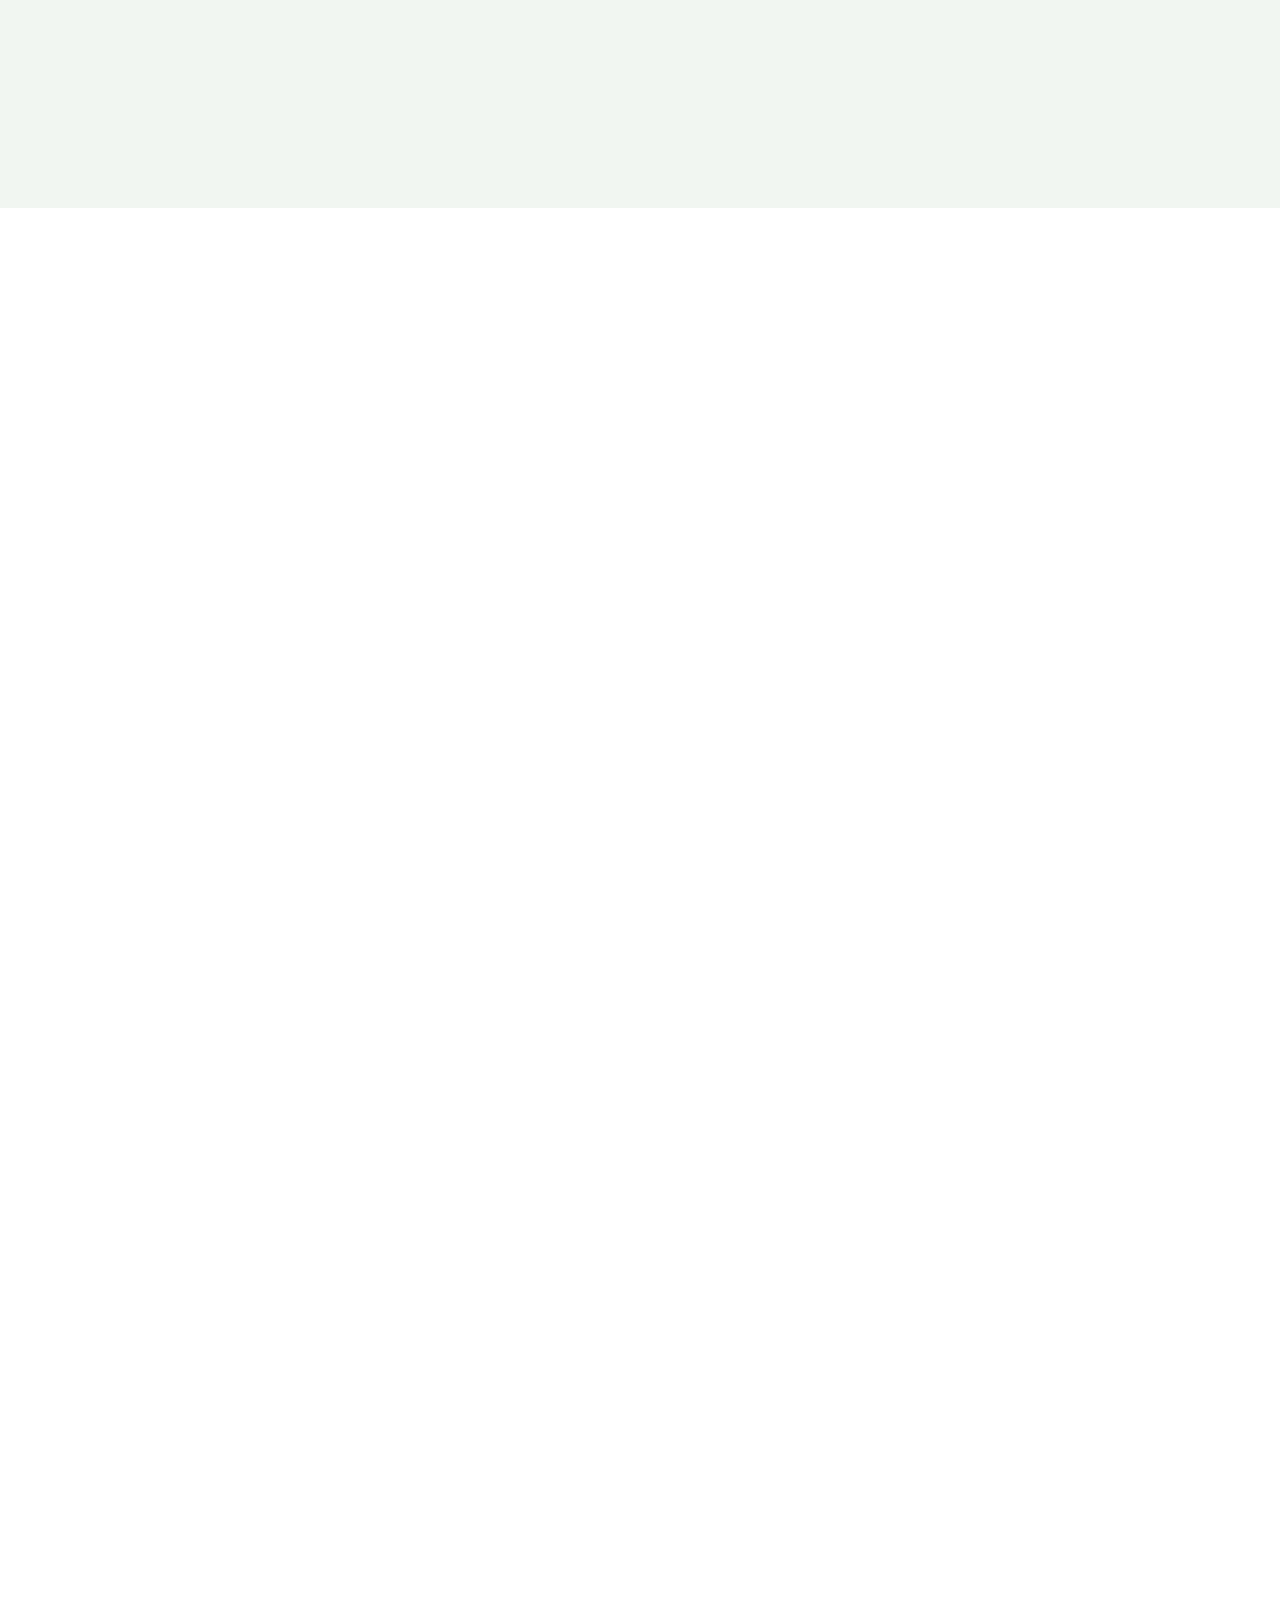
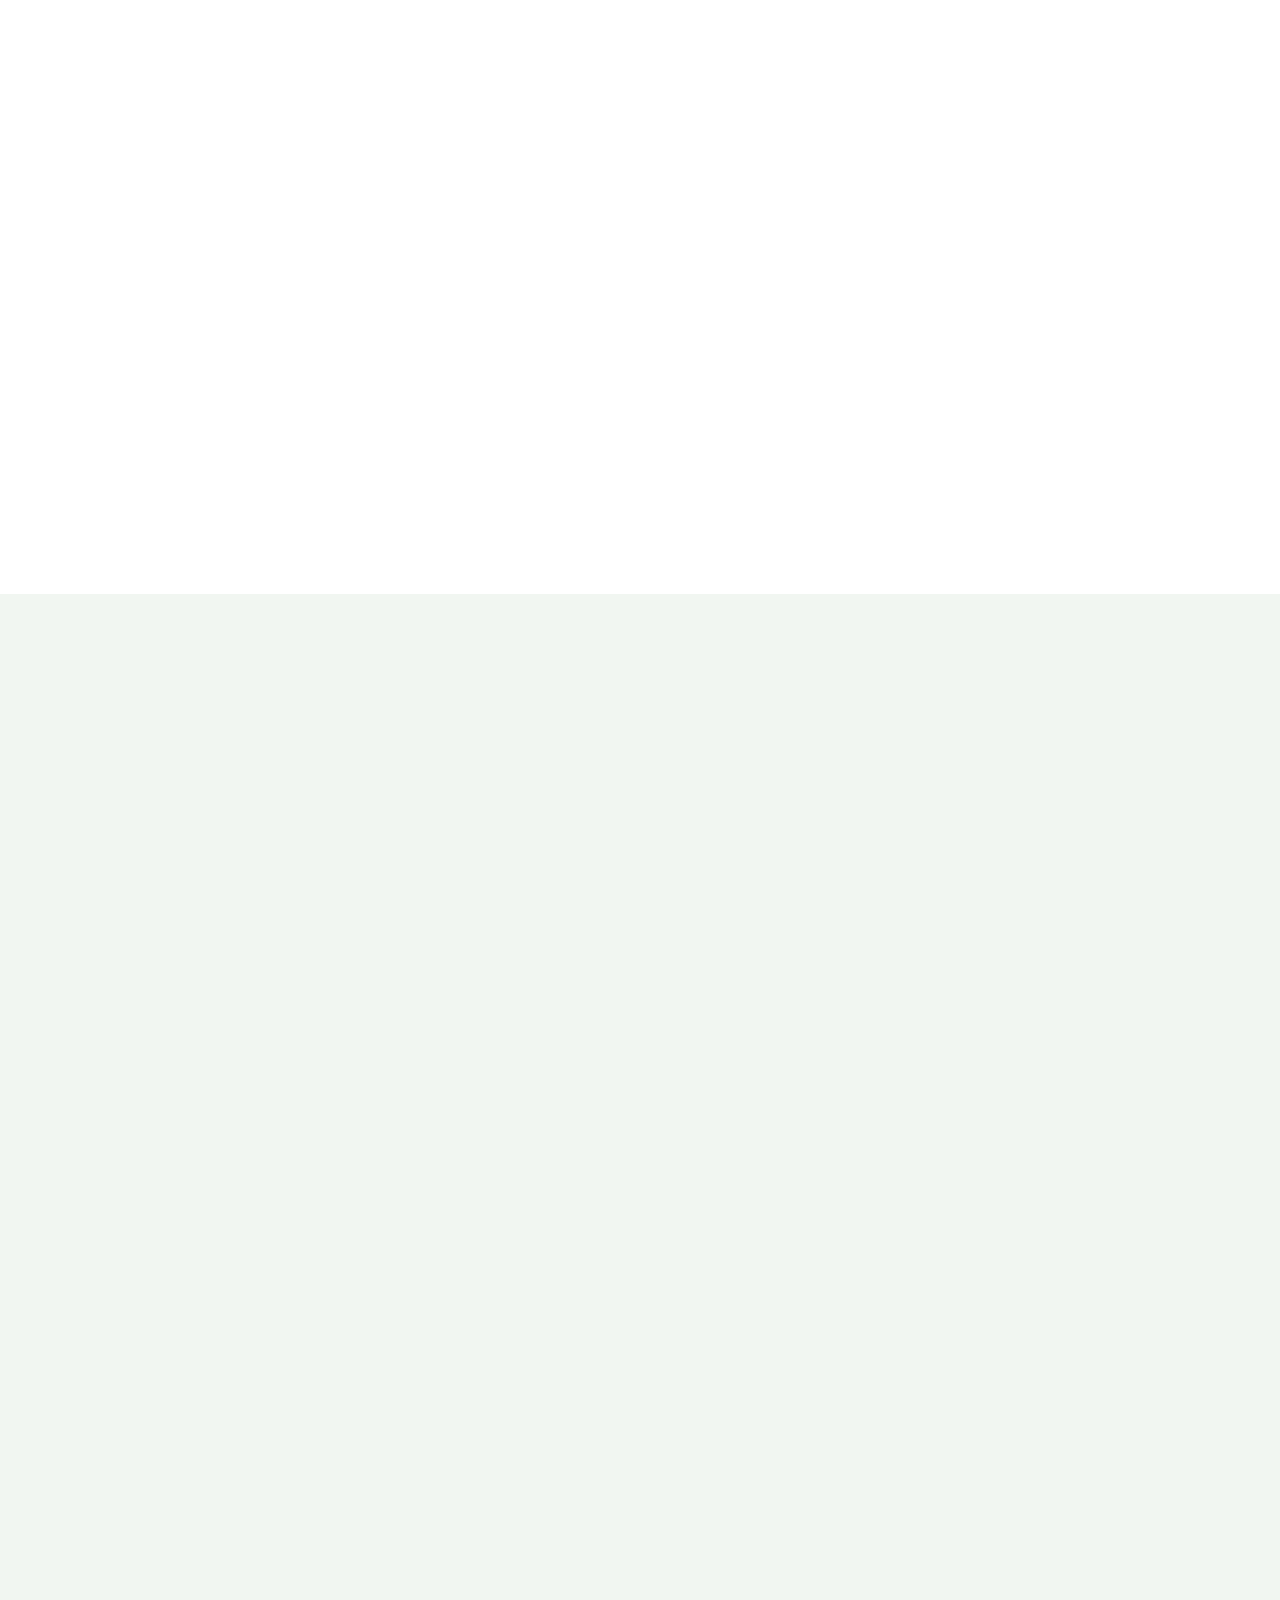
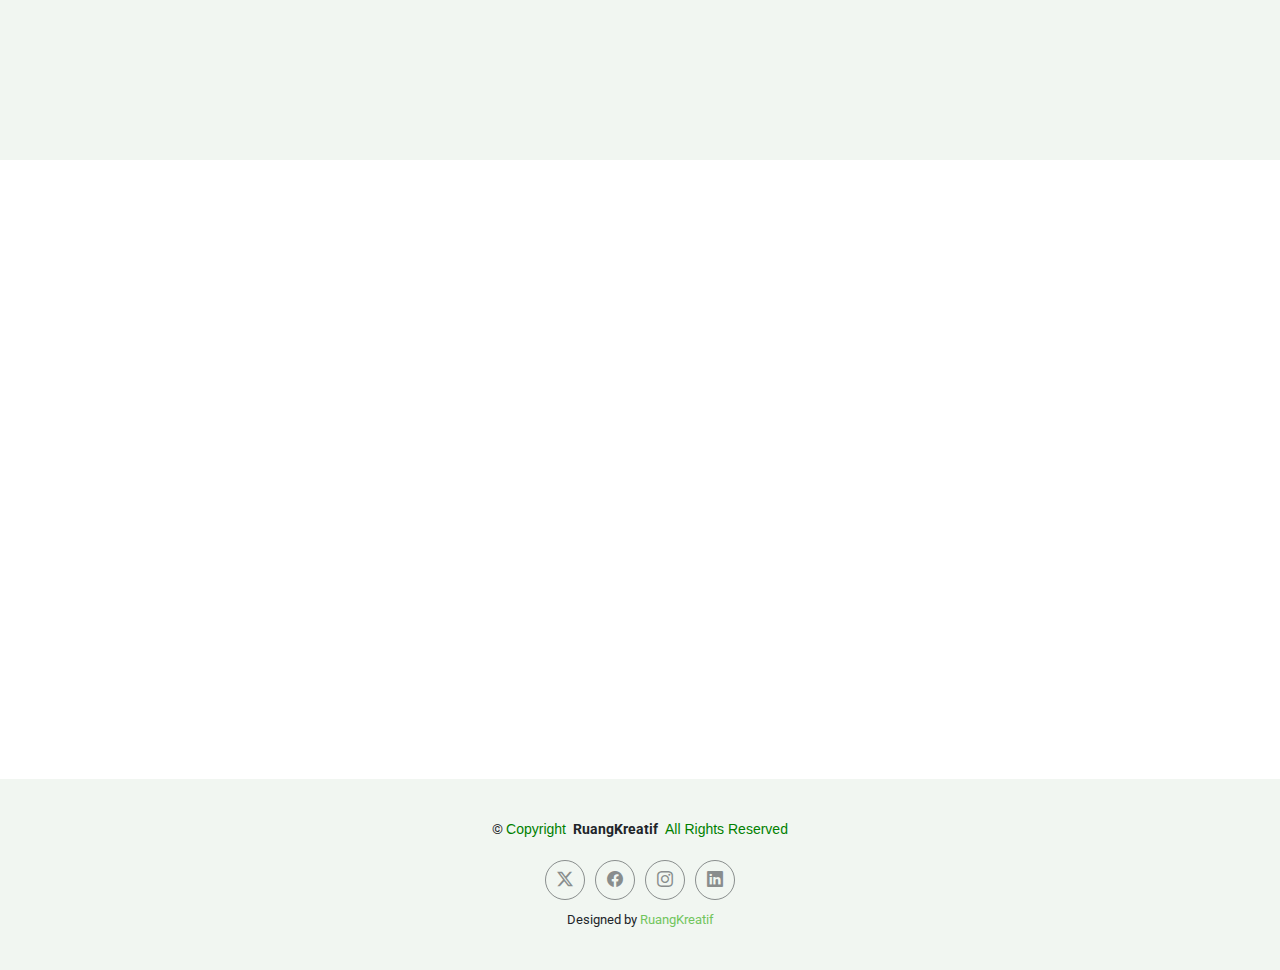
==== commit 032be512: "add img" ====
--- a/index.html
+++ b/index.html
@@ -78,6 +78,21 @@
     </div>
   </header>
 
+  
+  <div class="main-container"> <!-- Tambahin div ini -->
+    <div class="gallery-container">
+        <button class="nav-button prev" id="prevBtn">&#10094;</button>
+        <div class="gallery" id="gallery">
+          <img src="https://placehold.co/500x300?text=placeholder" alt="Placeholder">
+          <img src="https://placehold.co/500x300?text=placeholder" alt="Placeholder">
+          <img src="https://placehold.co/500x300?text=Placeholder" alt="Placeholder">
+
+        </div>
+        <button class="nav-button next" id="nextBtn">&#10095;</button>
+    </div>
+</div>
+
+
   <main class="main">
 
     <!-- Hero Section -->
@@ -347,18 +362,6 @@
 
     </section><!-- /Features Section -->
 
-    <div class="main-container"> <!-- Tambahin div ini -->
-      <div class="gallery-container">
-          <button class="nav-button prev" id="prevBtn">&#10094;</button>
-          <div class="gallery" id="gallery">
-              <img src="assets/img/k.jpg" class="image">
-              <img src="assets/img/3.jpg" class="image">
-              <img src="assets/img/4.jpg" class="image">
-          </div>
-          <button class="nav-button next" id="nextBtn">&#10095;</button>
-      </div>
-  </div>
-  
   
   
     <!-- Faq Section -->
